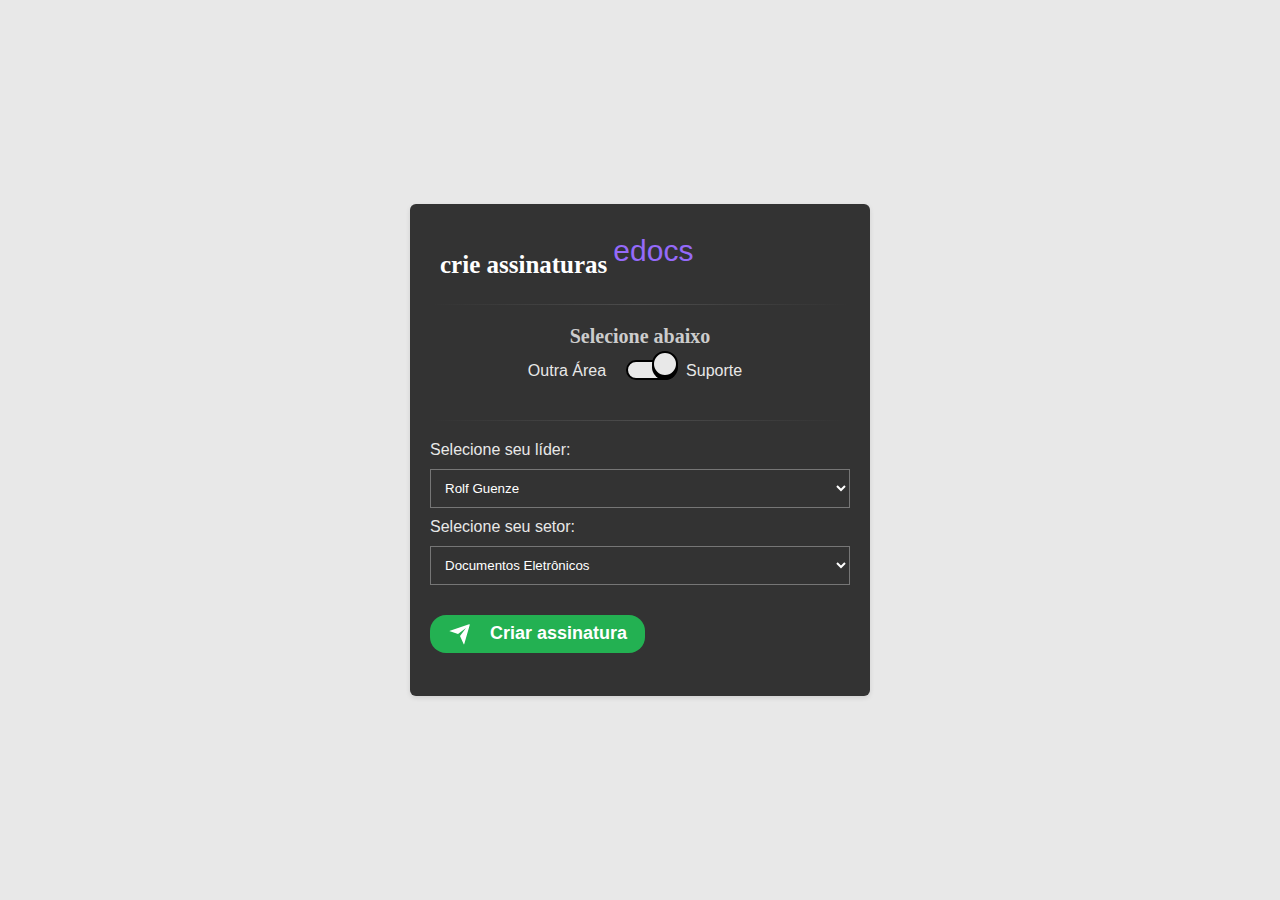
==== index.html @ 583064a7 "novo-assinaturas" ====
<!DOCTYPE html>
<html lang="en">
<head>
  <meta charset="UTF-8">
  <meta name="viewport" content="width=device-width, initial-scale=1.0">
  <link rel="stylesheet" href="style.css">
  <title>Formulário de Assinatura</title>
</head>
<body>
  
  <div class="container">
    <div class="card">
      <div class="loader">
        <h1>crie assinaturas</h1>
        <div class="words">
          <span class="word">edocs</span>
          <span class="word">finaceiro</span>
          <span class="word">rms</span>
          <span class="word">contábil</span>
          <span class="word">patrimonial</span>
          <span class="word">vendas</span>
          <span class="word">pdv</span>
        </div>
      </div>
    </div>
    
    
    <hr class="linha_horizontal">
    <h1 style="font-size: 20px; color: #ccc;">Selecione abaixo</h1>
    <div class="switch-container">
      <label class="switch-label">Outra Área</label>
      <label class="switch">
        <input type="checkbox" id="toggleArea" checked>
        <span class="slider"></span>
      </label>
      <label class="switch-label">Suporte</label>
    </div>
    <hr class="linha_horizontal">

    <div id="suporte" class="form-section show">
      <form id="suporteForm">
        <label for="cargo" class="palavrastitulo">Selecione seu líder:</label>
        <select id="leader">
          <option value="Rolf Guenze">Rolf Guenze</option>
          <option value="Hebert Pedersoli">Hebert Pedersoli</option>
          <option value="Larissa Curbage">Larissa Curbage</option>
          <option value="Paulo Basile">Paulo Basile</option>
        </select>
        
        <label for="sector">Selecione seu setor:</label>
        <select id="sector">
          <option value="Documentos Eletrônicos">Documentos Eletrônicos</option>
          <option value="Financeiro, Contábil, Patrimonial e Analytics ">Financeiro, Contábil, Patrimonial e Analytics</option>
          <option value="Fiscal">Fiscal</option>
          <option value="informar-setor">Informar setor</option>
        </select>
        
        <button>
          <div class="svg-wrapper-1">
            <div class="svg-wrapper">
              <svg
                xmlns="http://www.w3.org/2000/svg"
                viewBox="0 0 24 24"
                width="24"
                height="24"
              >
                <path fill="none" d="M0 0h24v24H0z"></path>
                <path
                  fill="currentColor"
                  d="M1.946 9.315c-.522-.174-.527-.455.01-.634l19.087-6.362c.529-.176.832.12.684.638l-5.454 19.086c-.15.529-.455.547-.679.045L12 14l6-8-8 6-8.054-2.685z"
                ></path>
              </svg>
            </div>
          </div>
          <span>Criar assinatura</span>
        </button>
      </form>
    </div>

    <br>
    <div id="outra" class="form-section">
      <div class="input-container">
        <input placeholder="Exemplo: Gerente Silvia" class="input-field" type="text" id="name">
        <label for="name" class="input-label">Qual seu cargo e seu nome?</label>
        <span class="input-highlight"></span>
      </div>
  
      <div class="input-container">
        <input placeholder="Exemplo: (16) 91234-5678" class="input-field" type="tel" id="phone">
        <label for="phone" class="input-label">Qual seu telefone?</label>
        <span class="input-highlight"></span>
      </div>
  
      <div class="input-container">
        <input placeholder="Ex: Documentos Eletrônicos" class="input-field" type="text" id="otherSector">
        <label for="otherSector" class="input-label">Qual é seu setor?</label>
        <span class="input-highlight"></span>
      </div>

      <button>
        <div class="svg-wrapper-1">
          <div class="svg-wrapper">
            <svg
              xmlns="http://www.w3.org/2000/svg"
              viewBox="0 0 24 24"
              width="24"
              height="24"
            >
              <path fill="none" d="M0 0h24v24H0z"></path>
              <path
                fill="currentColor"
                d="M1.946 9.315c-.522-.174-.527-.455.01-.634l19.087-6.362c.529-.176.832.12.684.638l-5.454 19.086c-.15.529-.455.547-.679.045L12 14l6-8-8 6-8.054-2.685z"
              ></path>
            </svg>
          </div>
        </div>
        <span>Criar assinatura</span>
      </button>
      

<script src="./script.js"></script>
</body>
</html>
---- style.css ----
body {
  font-family: 'Segoe UI', sans-serif;
  margin: 0;
  padding: 0;
  background-color: #E8E8E8;
  display: flex;
  height: 100vh;
  width: auto !important;
  justify-content: center;
  align-items: center;
}

.container {
  width: 420px;
  margin: 50px auto;
  background-color: #333;
  color: #E8E8E8;
  padding: 20px;
  box-shadow: 0 2px 5px rgba(0, 0, 0, 0.1);
  border-radius: 6px;
}
h1 {
  text-align: center;
  font-family: 'JetBrains Mono';
  color: white;
  font-size: 25px;
}
h2 {
  text-align: left;
  margin-bottom: -10px;
  margin-top: -5px;
  font-family: 'JetBrains Mono';
  justify-content: center;
  color: white;
  font-weight: bold;
  font-size: 30px;
}

h3 {
  text-align: left;
  margin-bottom: 30px;
  font-family: 'JetBrains Mono';
  justify-content: left;
  font-size: 15px;
  color: white;
}

.linha_horizontal {
  border: 0;
  height: 1px;
  background-image: linear-gradient(to right, rgba(232, 232, 232, 0), rgba(232, 232, 232, 0.137), rgba(232, 232, 232, 0)); 
  margin: 20px 0;
}

.switch-container {
  display: flex;
  justify-content: center;
  margin-bottom: 30px;
}
.switch-label {
  margin-right: 10px;
}
.form-section {
  display: none;
}
.show {
  display: block;
}
form {
  margin-bottom: 5px;
}
label {
  display: block;
  margin-bottom: 10px;
}
input[type="text"],
input[type="tel"],
select {
  width: 100%;
  padding: 10px 10px;
  margin-bottom: 10px;
  box-sizing: border-box;
  color: #ffff;
  background-color: #333;
}
button {
  padding: 10px 20px;
  background-color: #007bff;
  color: #fff;
  border: none;
  border-radius: 4px;
  cursor: pointer;
}
button:hover {
  background-color: #0056b3;
}
/* The switch - the box around the slider */
.switch {
  font-size: 15px;
  position: relative;
  display: inline-block;
  align-items: center;
  justify-content: center;
  width: 50px;
  height: 20px;
  margin: 10px;
  margin-top: -2px;
}

/* Hide default HTML checkbox */
.switch input {
  opacity: 0;
  width: 0;
  height: 0;
}

/* The slider */
.slider {
  box-sizing: border-box;
  border: 2px solid #000;
  position: absolute;
  cursor: pointer;
  top: 0;
  left: 0;
  right: 0;
  bottom: 0;
  background-color: #ccc;
  transition: .15s;
  border-radius: 34px;
}

.slider:before {
  box-sizing: border-box;
  position: absolute;
  content: "";
  height: 26px;
  width: 26px;
  border: 2px solid #000;
  border-radius: 50%;
  left: -2px;
  bottom: -2px;
  background-color: #e8e8e8;
  transform: translateY(-0.2em);
  box-shadow: 0 0.2em 0 #000;
  transition: .15s;
}

input:checked + .slider {
  background-color: #E8E8E8;
}

input:focus-visible + .slider {
  box-shadow: 0 0 0 2px #007bff;
}

/* Raise thumb when hovered */
input:hover + .slider:before {
  transform: translateY(-0.3em);
  box-shadow: 0 0.3em 0 #000;
}

input:checked + .slider:before {
  transform: translateX(calc(60px - 34px)) translateY(-0.2em);
}

/* Raise thumb when hovered & checked */
input:hover:checked + .slider:before {
  transform: translateX(calc(60px - 34px)) translateY(-0.3em);
  box-shadow: 0 0.3em 0 #000;
}

 /* Estilos do Input container */
    .input-container {
      position: relative;
      margin-bottom: 20px;
    }

    /* Estilos do Input field */
    .input-field {
      display: block;
      width: 100%;
      padding: 10px;
      font-size: 16px;
      border: none;
      border-bottom: 1px solid #ccc;
      outline: none;
      background-color: transparent;
    }

    /* Estilos do Input label */
    .input-label {
      position: absolute;
      top: 0;
      left: 0;
      font-size: 16px;
      color: rgba(204, 204, 204, 0);
      pointer-events: none;
      transition: all 0.3s ease;
    }

    /* Estilos do Input highlight */
    .input-highlight {
      position: absolute;
      bottom: 0;
      left: 0;
      height: 2px;
      width: 0;
      background-color: #e8e8e8;
      transition: all 0.3s ease;
    }

    /* Estilos do Input field:focus */
    .input-field:focus + .input-label {
      top: -20px;
      font-size: 15px;
      color: #e8e8e8;
    }

    .input-field:focus + .input-label + .input-highlight {
      width: 100%;
    }

/* design do botão de criar assinatura */
button {
  margin-top: 20px;
  font-family: inherit;
  font-size: 18px;
  background: rgb(35, 177, 82);
  font-weight: bold;
  color: white;
  padding: 0.4em 1em;
  padding-left: 1em;
  display: flex;
  align-items: center;
  border: none;
  border-radius: 16px;
  overflow: hidden;
  transition: all 0.2s;
  cursor: pointer;
}

button span {
  display: block;
  margin-left: 1em;
  transition: all 0.3s ease-in-out;
}

button svg {
  display: block;
  transform-origin: center center;
  transition: transform 0.3s ease-in-out;
}

button:hover .svg-wrapper {
  animation: fly-1 0.6s ease-in-out infinite alternate;
}

button:hover svg {
  transform: translateX(1.2em) rotate(45deg) scale(1.1);
}

button:hover span {
  transform: translateX(10em);
  padding: 1px 1px;
}

button:active {
  transform: scale(0.95);
}

@keyframes fly-1 {
  from {
    transform: translateY(0.1em);
  }

  to {
    transform: translateY(-0.1em);
  }
}

/* passagem de mensagens */
.loader {
  color: rgb(124, 124, 124);
  font-family: "Poppins", sans-serif;
  font-weight: 500;
  font-size: 25px;
  -webkit-box-sizing: content-box;
  box-sizing: content-box;
  height: 40px;
  padding: 10px 10px;
  display: -webkit-box;
  display: -ms-flexbox;
  display: flex;
  border-radius: 8px;
}

.words {
  overflow: hidden;
  position: relative;
  height: 60px; 
}

.word {
  overflow: hidden;
  position: relative;
  height: 100px; 
}


.words::after {
  content: "";
  position: absolute;
  inset: 0;
  background: linear-gradient(
    var(--bg-color) 10%,
    transparent 30%,
    transparent 70%,
    var(--bg-color) 90%
  );
  z-index: 20;
}

.word {
  display: block;
  height: 100%;
  padding-left: 6px;
  color: #956afa;
  animation: spin_4991 5s infinite;
  font-size: 30px
}

@keyframes spin_4991 {
  10% {
    -webkit-transform: translateY(-102%);
    transform: translateY(-102%);
  }

  25% {
    -webkit-transform: translateY(-100%);
    transform: translateY(-100%);
  }

  35% {
    -webkit-transform: translateY(-202%);
    transform: translateY(-202%);
  }

  50% {
    -webkit-transform: translateY(-200%);
    transform: translateY(-200%);
  }

  60% {
    -webkit-transform: translateY(-302%);
    transform: translateY(-302%);
  }

  75% {
    -webkit-transform: translateY(-300%);
    transform: translateY(-300%);
  }

  85% {
    -webkit-transform: translateY(-402%);
    transform: translateY(-402%);
  }

  100% {
    -webkit-transform: translateY(-400%);
    transform: translateY(-400%);
  }
}
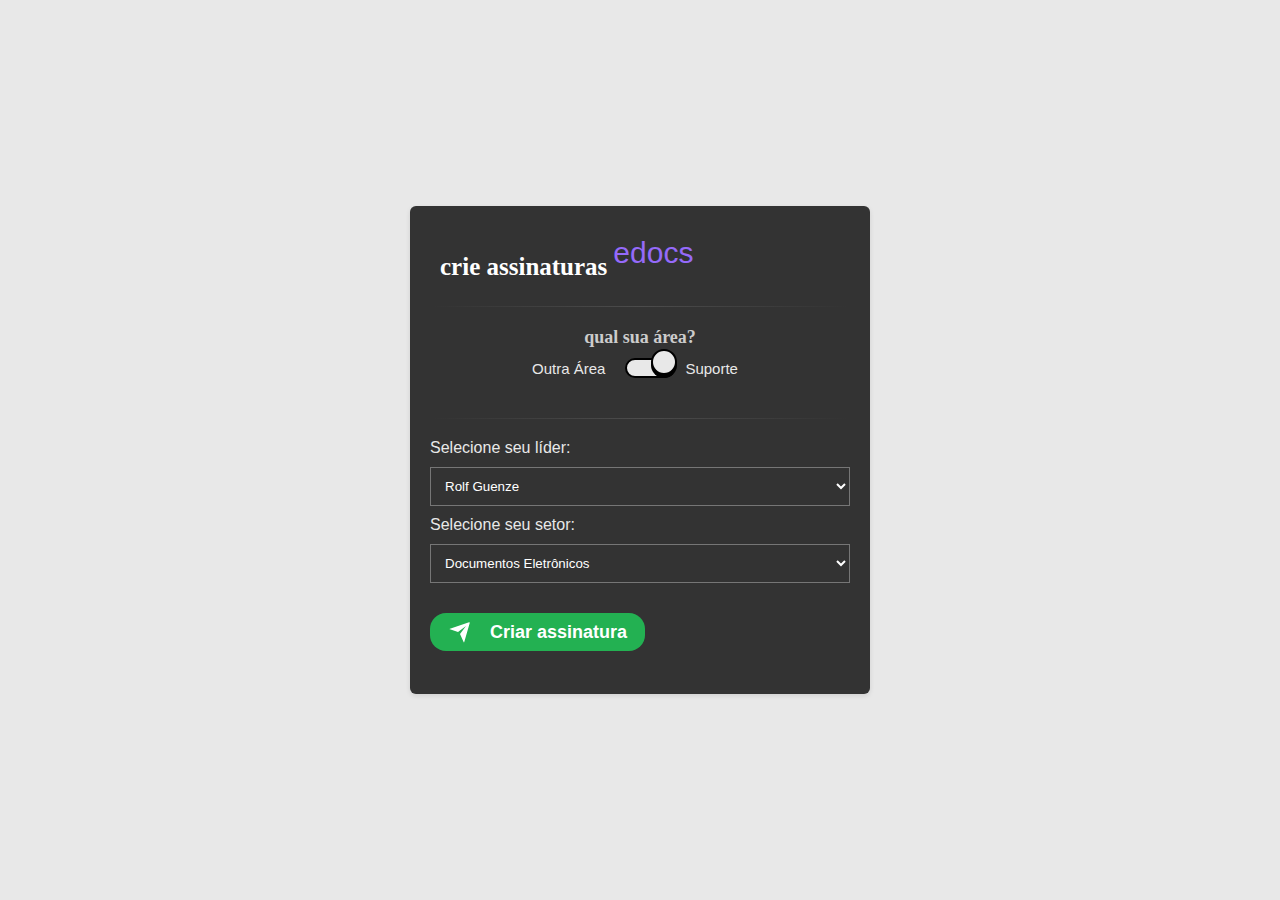
==== commit efebc25d: "alterado o tamanho do edit" ====
--- a/index.html
+++ b/index.html
@@ -26,7 +26,7 @@
     
     
     <hr class="linha_horizontal">
-    <h1 style="font-size: 20px; color: #ccc;">Selecione abaixo</h1>
+    <h1 style="font-size: 18px; color: #ccc;">qual sua área?</h1>
     <div class="switch-container">
       <label class="switch-label">Outra Área</label>
       <label class="switch">
@@ -52,6 +52,7 @@
           <option value="Documentos Eletrônicos">Documentos Eletrônicos</option>
           <option value="Financeiro, Contábil, Patrimonial e Analytics ">Financeiro, Contábil, Patrimonial e Analytics</option>
           <option value="Fiscal">Fiscal</option>
+          <option value="RMS">RMS</option>
           <option value="informar-setor">Informar setor</option>
         </select>
         
--- a/style.css
+++ b/style.css
@@ -56,9 +56,11 @@
   display: flex;
   justify-content: center;
   margin-bottom: 30px;
+  font-size: 15px;
 }
 .switch-label {
   margin-right: 10px;
+  font-size: 15px;
 }
 .form-section {
   display: none;
